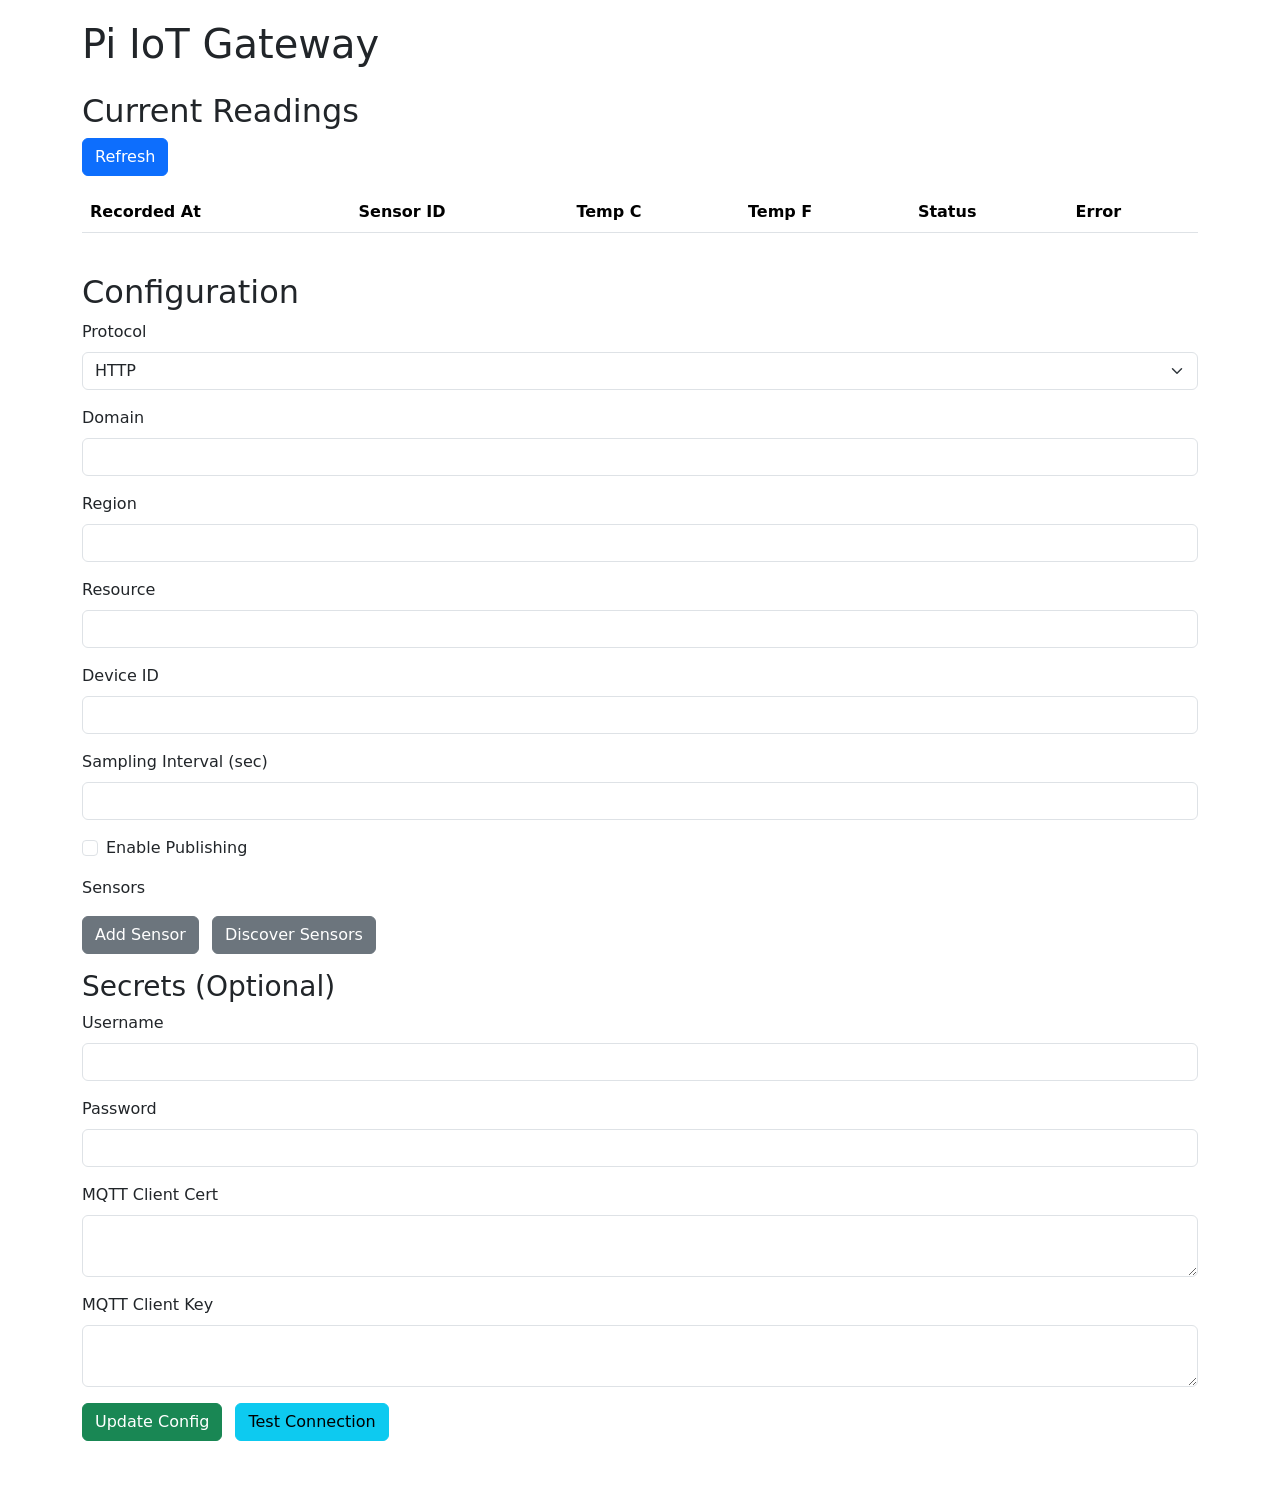
==== frontend/public/index.html @ 8fe2a521 "updates" ====
<!DOCTYPE html>
<html lang="en">
<head>
    <meta charset="UTF-8">
    <meta name="viewport" content="width=device-width, initial-scale=1.0">
    <title>Pi IoT Gateway UI</title>
    <link href="https://cdn.jsdelivr.net/npm/bootstrap@5.3.3/dist/css/bootstrap.min.css" rel="stylesheet" integrity="sha384-QWTKZyjpPEjISv5WaRU9OFeRpok6YctnYmDr5pNlyT2bRjXh0JMhjY6hW+ALEwIH" crossorigin="anonymous">
    <style>
        body { padding: 20px; }
        .section { margin-bottom: 40px; }
    </style>
</head>
<body>
    <div class="container">
        <h1 class="mb-4">Pi IoT Gateway</h1>
        
        <div class="section">
            <h2>Current Readings</h2>
            <button id="refresh-readings" class="btn btn-primary mb-3">Refresh</button>
            <table class="table table-striped" id="readings-table">
                <thead>
                    <tr>
                        <th>Recorded At</th>
                        <th>Sensor ID</th>
                        <th>Temp C</th>
                        <th>Temp F</th>
                        <th>Status</th>
                        <th>Error</th>
                    </tr>
                </thead>
                <tbody></tbody>
            </table>
        </div>
        
        <div class="section">
            <h2>Configuration</h2>
            <form id="config-form">
                <div class="mb-3">
                    <label for="protocol" class="form-label">Protocol</label>
                    <select class="form-select" id="protocol">
                        <option value="http">HTTP</option>
                        <option value="mqtts">MQTTS</option>
                    </select>
                </div>
                <div class="mb-3">
                    <label for="domain" class="form-label">Domain</label>
                    <input type="text" class="form-control" id="domain">
                </div>
                <div class="mb-3">
                    <label for="region" class="form-label">Region</label>
                    <input type="text" class="form-control" id="region">
                </div>
                <div class="mb-3">
                    <label for="resource" class="form-label">Resource</label>
                    <input type="text" class="form-control" id="resource">
                </div>
                <div class="mb-3">
                    <label for="device_id" class="form-label">Device ID</label>
                    <input type="text" class="form-control" id="device_id">
                </div>
                <div class="mb-3">
                    <label for="sampling_interval_sec" class="form-label">Sampling Interval (sec)</label>
                    <input type="number" class="form-control" id="sampling_interval_sec" min="5" max="3600">
                </div>
                <div class="mb-3 form-check">
                    <input type="checkbox" class="form-check-input" id="publish_enabled">
                    <label class="form-check-label" for="publish_enabled">Enable Publishing</label>
                </div>
                <div class="mb-3">
                    <label class="form-label">Sensors</label>
                    <div id="sensors-container" class="mb-2"></div>
                    <button type="button" class="btn btn-secondary" id="add-sensor">Add Sensor</button>
                    <button type="button" class="btn btn-secondary ms-2" id="discover-sensors">Discover Sensors</button>
                </div>
                <!-- Secrets -->
                <h3>Secrets (Optional)</h3>
                <div class="mb-3">
                    <label for="username" class="form-label">Username</label>
                    <input type="text" class="form-control" id="username">
                </div>
                <div class="mb-3">
                    <label for="password" class="form-label">Password</label>
                    <input type="password" class="form-control" id="password">
                </div>
                <div class="mb-3">
                    <label for="mqtt_client_cert" class="form-label">MQTT Client Cert</label>
                    <textarea class="form-control" id="mqtt_client_cert"></textarea>
                </div>
                <div class="mb-3">
                    <label for="mqtt_client_key" class="form-label">MQTT Client Key</label>
                    <textarea class="form-control" id="mqtt_client_key"></textarea>
                </div>
                <button type="submit" class="btn btn-success">Update Config</button>
                <button type="button" id="test-connection" class="btn btn-info ms-2">Test Connection</button>
            </form>
            <div id="config-message" class="mt-3"></div>
        </div>
    </div>

    <script src="https://cdn.jsdelivr.net/npm/bootstrap@5.3.3/dist/js/bootstrap.bundle.min.js" integrity="sha384-YvpcrYf0tY3lHB60NNkmXc5s9fDVZLESaAA55NDzOxhy9GkcIdslK1eN7N6jIeHz" crossorigin="anonymous"></script>
    <script>
        const API_BASE = '/api';

        async function fetchReadings() {
            try {
                const response = await fetch(`${API_BASE}/readings?limit=10`);
                const data = await response.json();
                const tbody = document.querySelector('#readings-table tbody');
                tbody.innerHTML = '';
                data.readings.forEach(reading => {
                    const row = document.createElement('tr');
                    row.innerHTML = `
                        <td>${new Date(reading.recorded_at).toLocaleString()}</td>
                        <td>${reading.sensor_id || 'default'}</td>
                        <td>${reading.temperature_c}</td>
                        <td>${reading.temperature_f}</td>
                        <td>${reading.transport_status}</td>
                        <td>${reading.transport_error || ''}</td>
                    `;
                    tbody.appendChild(row);
                });
            } catch (error) {
                console.error('Error fetching readings:', error);
            }
        }

        async function fetchConfig() {
            try {
                const response = await fetch(`${API_BASE}/config`);
                const data = await response.json();
                document.getElementById('protocol').value = data.transport.protocol;
                document.getElementById('domain').value = data.transport.domain;
                document.getElementById('region').value = data.transport.region;
                document.getElementById('resource').value = data.transport.resource;
                document.getElementById('device_id').value = data.transport.device_id;
                document.getElementById('sampling_interval_sec').value = data.transport.sampling_interval_sec;
                document.getElementById('publish_enabled').checked = data.transport.publish_enabled;
                
                // Populate sensors
                const container = document.getElementById('sensors-container');
                container.innerHTML = '';
                data.transport.sensors.forEach((sensor, index) => {
                    addSensorField(sensor.id, sensor.provider);
                });
                // Secrets are not fetched for security
            } catch (error) {
                console.error('Error fetching config:', error);
            }
        }

        async function updateConfig(event) {
            event.preventDefault();
            const payload = {
                transport: {
                    protocol: document.getElementById('protocol').value,
                    domain: document.getElementById('domain').value,
                    region: document.getElementById('region').value,
                    resource: document.getElementById('resource').value,
                    device_id: document.getElementById('device_id').value,
                    sampling_interval_sec: parseInt(document.getElementById('sampling_interval_sec').value),
                    publish_enabled: document.getElementById('publish_enabled').checked,
                    sensors: []
                },
                secrets: {}
            };
            // Collect sensors
            const sensorFields = document.querySelectorAll('.sensor-field');
            sensorFields.forEach(field => {
                const id = field.querySelector('.sensor-id').value;
                const provider = field.querySelector('.sensor-provider').value;
                if (id) {
                    payload.transport.sensors.push({ id, provider });
                }
            });

            const username = document.getElementById('username').value;
            const password = document.getElementById('password').value;
            const cert = document.getElementById('mqtt_client_cert').value;
            const key = document.getElementById('mqtt_client_key').value;
            if (username) payload.secrets.username = username;
            if (password) payload.secrets.password = password;
            if (cert) payload.secrets.mqtt_client_cert = cert;
            if (key) payload.secrets.mqtt_client_key = key;

            try {
                const response = await fetch(`${API_BASE}/config`, {
                    method: 'PUT',
                    headers: { 'Content-Type': 'application/json' },
                    body: JSON.stringify(payload)
                });
                if (response.ok) {
                    document.getElementById('config-message').innerHTML = '<div class="alert alert-success">Config updated successfully</div>';
                    await fetchConfig(); // Refresh form
                } else {
                    const error = await response.text();
                    document.getElementById('config-message').innerHTML = `<div class="alert alert-danger">Error: ${error}</div>`;
                }
            } catch (error) {
                document.getElementById('config-message').innerHTML = `<div class="alert alert-danger">Error: ${error.message}</div>`;
            }
        }

        function addSensorField(id = '', provider = 'w1') {
            const container = document.getElementById('sensors-container');
            const field = document.createElement('div');
            field.className = 'input-group mb-2 sensor-field';
            field.innerHTML = `
                <input type="text" class="form-control sensor-id" placeholder="Sensor ID" value="${id}">
                <select class="form-select sensor-provider">
                    <option value="w1" ${provider === 'w1' ? 'selected' : ''}>W1</option>
                    <option value="mock" ${provider === 'mock' ? 'selected' : ''}>Mock</option>
                </select>
                <button type="button" class="btn btn-danger remove-sensor">Remove</button>
            `;
            container.appendChild(field);
            field.querySelector('.remove-sensor').addEventListener('click', () => field.remove());
        }

        async function discoverAndAddSensors() {
            try {
                const response = await fetch(`${API_BASE}/sensors/discover`);
                const discovered = await response.json();
                const existingIds = Array.from(document.querySelectorAll('.sensor-id')).map(input => input.value);
                discovered.forEach(id => {
                    if (!existingIds.includes(id)) {
                        addSensorField(id, 'w1');
                    }
                });
            } catch (error) {
                console.error('Error discovering sensors:', error);
            }
        }

        async function testConnection() {
            const protocolOverride = document.getElementById('protocol').value; // Or prompt, but using current for simplicity
            try {
                const response = await fetch(`${API_BASE}/test-connection`, {
                    method: 'POST',
                    headers: { 'Content-Type': 'application/json' },
                    body: JSON.stringify({ protocol_override: protocolOverride })
                });
                const data = await response.json();
                document.getElementById('config-message').innerHTML = `<div class="alert alert-${data.status === 'ok' ? 'success' : 'danger'}">${data.message || data.status}</div>`;
            } catch (error) {
                document.getElementById('config-message').innerHTML = `<div class="alert alert-danger">Error: ${error.message}</div>`;
            }
        }

        document.addEventListener('DOMContentLoaded', () => {
            fetchReadings();
            fetchConfig();
            document.getElementById('refresh-readings').addEventListener('click', fetchReadings);
            document.getElementById('config-form').addEventListener('submit', updateConfig);
            document.getElementById('test-connection').addEventListener('click', testConnection);
            document.getElementById('add-sensor').addEventListener('click', () => addSensorField());
            document.getElementById('discover-sensors').addEventListener('click', discoverAndAddSensors);
        });
    </script>
</body>
</html>
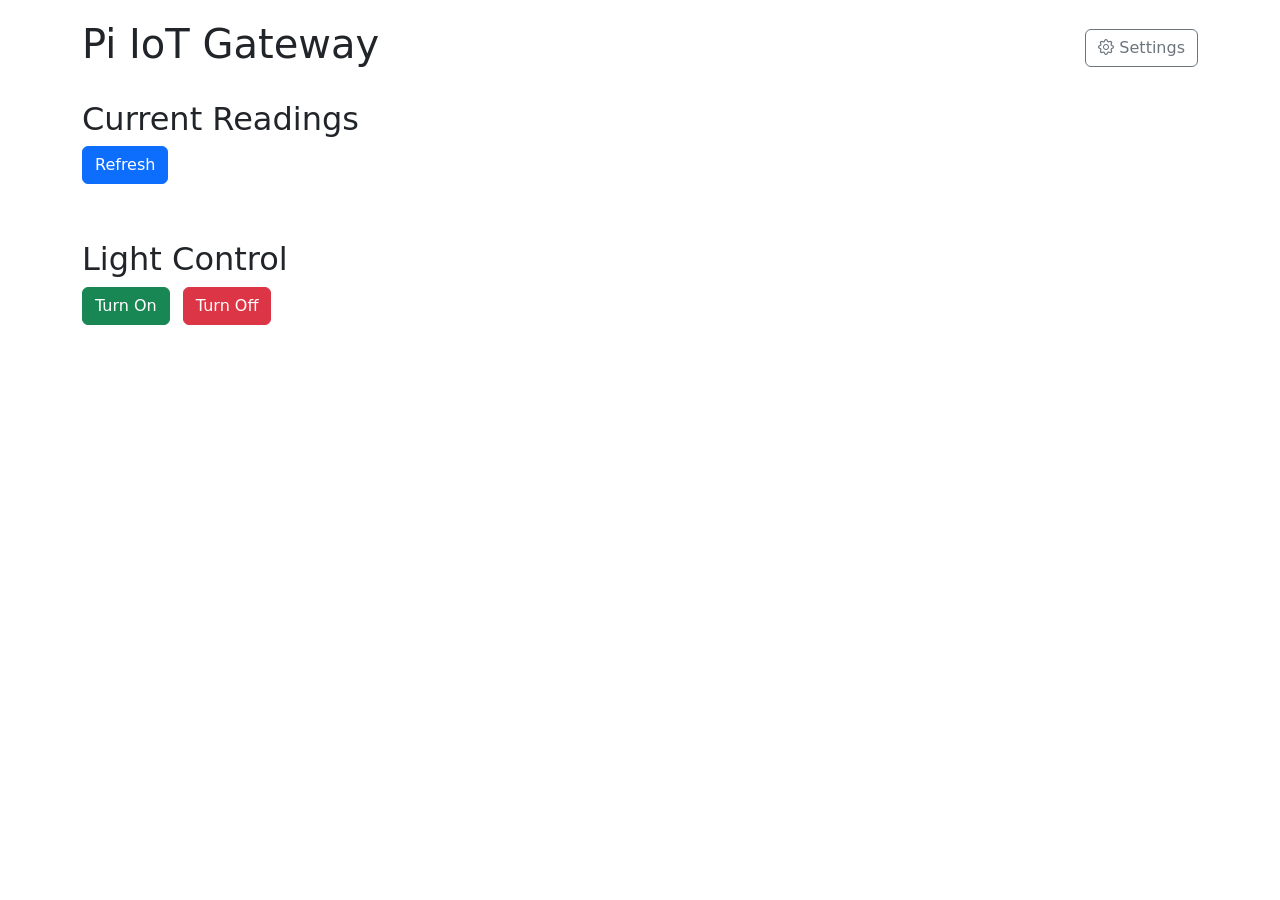
==== commit 7990c234: "updates" ====
--- a/frontend/public/index.html
+++ b/frontend/public/index.html
@@ -8,120 +8,212 @@
     <style>
         body { padding: 20px; }
         .section { margin-bottom: 40px; }
+        .sensor-card { margin-bottom: 20px; }
     </style>
 </head>
 <body>
     <div class="container">
-        <h1 class="mb-4">Pi IoT Gateway</h1>
+        <div class="d-flex justify-content-between align-items-center mb-4">
+            <h1>Pi IoT Gateway</h1>
+            <button class="btn btn-outline-secondary" data-bs-toggle="modal" data-bs-target="#configModal">
+                <i class="bi bi-gear"></i> Settings
+            </button>
+        </div>
         
         <div class="section">
             <h2>Current Readings</h2>
             <button id="refresh-readings" class="btn btn-primary mb-3">Refresh</button>
-            <table class="table table-striped" id="readings-table">
-                <thead>
-                    <tr>
-                        <th>Recorded At</th>
-                        <th>Sensor ID</th>
-                        <th>Temp C</th>
-                        <th>Temp F</th>
-                        <th>Status</th>
-                        <th>Error</th>
-                    </tr>
-                </thead>
-                <tbody></tbody>
-            </table>
-        </div>
-        
+            <div id="sensors-container" class="row"></div>
+        </div>
+
         <div class="section">
-            <h2>Configuration</h2>
-            <form id="config-form">
-                <div class="mb-3">
-                    <label for="protocol" class="form-label">Protocol</label>
-                    <select class="form-select" id="protocol">
-                        <option value="http">HTTP</option>
-                        <option value="mqtts">MQTTS</option>
-                    </select>
-                </div>
-                <div class="mb-3">
-                    <label for="domain" class="form-label">Domain</label>
-                    <input type="text" class="form-control" id="domain">
-                </div>
-                <div class="mb-3">
-                    <label for="region" class="form-label">Region</label>
-                    <input type="text" class="form-control" id="region">
-                </div>
-                <div class="mb-3">
-                    <label for="resource" class="form-label">Resource</label>
-                    <input type="text" class="form-control" id="resource">
-                </div>
-                <div class="mb-3">
-                    <label for="device_id" class="form-label">Device ID</label>
-                    <input type="text" class="form-control" id="device_id">
-                </div>
-                <div class="mb-3">
-                    <label for="sampling_interval_sec" class="form-label">Sampling Interval (sec)</label>
-                    <input type="number" class="form-control" id="sampling_interval_sec" min="5" max="3600">
-                </div>
-                <div class="mb-3 form-check">
-                    <input type="checkbox" class="form-check-input" id="publish_enabled">
-                    <label class="form-check-label" for="publish_enabled">Enable Publishing</label>
-                </div>
-                <div class="mb-3">
-                    <label class="form-label">Sensors</label>
-                    <div id="sensors-container" class="mb-2"></div>
-                    <button type="button" class="btn btn-secondary" id="add-sensor">Add Sensor</button>
-                    <button type="button" class="btn btn-secondary ms-2" id="discover-sensors">Discover Sensors</button>
-                </div>
-                <!-- Secrets -->
-                <h3>Secrets (Optional)</h3>
-                <div class="mb-3">
-                    <label for="username" class="form-label">Username</label>
-                    <input type="text" class="form-control" id="username">
-                </div>
-                <div class="mb-3">
-                    <label for="password" class="form-label">Password</label>
-                    <input type="password" class="form-control" id="password">
-                </div>
-                <div class="mb-3">
-                    <label for="mqtt_client_cert" class="form-label">MQTT Client Cert</label>
-                    <textarea class="form-control" id="mqtt_client_cert"></textarea>
-                </div>
-                <div class="mb-3">
-                    <label for="mqtt_client_key" class="form-label">MQTT Client Key</label>
-                    <textarea class="form-control" id="mqtt_client_key"></textarea>
-                </div>
-                <button type="submit" class="btn btn-success">Update Config</button>
-                <button type="button" id="test-connection" class="btn btn-info ms-2">Test Connection</button>
-            </form>
-            <div id="config-message" class="mt-3"></div>
+            <h2>Light Control</h2>
+            <button id="light-on" class="btn btn-success me-2">Turn On</button>
+            <button id="light-off" class="btn btn-danger">Turn Off</button>
+            <div id="light-message" class="mt-3"></div>
         </div>
     </div>
 
+    <!-- Config Modal -->
+    <div class="modal fade" id="configModal" tabindex="-1" aria-labelledby="configModalLabel" aria-hidden="true">
+        <div class="modal-dialog modal-lg">
+            <div class="modal-content">
+                <div class="modal-header">
+                    <h5 class="modal-title" id="configModalLabel">Configuration</h5>
+                    <button type="button" class="btn-close" data-bs-dismiss="modal" aria-label="Close"></button>
+                </div>
+                <div class="modal-body">
+                    <form id="config-form">
+                        <div class="mb-3">
+                            <label for="protocol" class="form-label">Protocol</label>
+                            <select class="form-select" id="protocol">
+                                <option value="http">HTTP</option>
+                                <option value="mqtt">MQTT</option>
+                            </select>
+                        </div>
+                        <div class="mb-3">
+                            <label for="domain" class="form-label">Domain</label>
+                            <input type="text" class="form-control" id="domain">
+                        </div>
+                        <div class="mb-3">
+                            <label for="region" class="form-label">Region</label>
+                            <input type="text" class="form-control" id="region">
+                        </div>
+                        <div class="mb-3">
+                            <label for="resource" class="form-label">Resource</label>
+                            <input type="text" class="form-control" id="resource">
+                        </div>
+                        <div class="mb-3">
+                            <label for="device_id" class="form-label">Device ID</label>
+                            <input type="text" class="form-control" id="device_id">
+                        </div>
+                        <div class="mb-3">
+                            <label for="sampling_interval_sec" class="form-label">Sampling Interval (sec)</label>
+                            <input type="number" class="form-control" id="sampling_interval_sec" min="5" max="3600">
+                        </div>
+                        <div class="mb-3 form-check">
+                            <input type="checkbox" class="form-check-input" id="publish_enabled">
+                            <label class="form-check-label" for="publish_enabled">Enable Publishing</label>
+                        </div>
+                        <div class="mb-3">
+                            <label class="form-label">Sensors</label>
+                            <div id="config-sensors-container" class="mb-2"></div>
+                            <button type="button" class="btn btn-secondary" id="add-sensor">Add Sensor</button>
+                            <button type="button" class="btn btn-secondary ms-2" id="discover-sensors">Discover Sensors</button>
+                        </div>
+                        <!-- Secrets -->
+                        <h3>Secrets (Optional)</h3>
+                        <div class="mb-3">
+                            <label for="username" class="form-label">Username</label>
+                            <input type="text" class="form-control" id="username">
+                        </div>
+                        <div class="mb-3">
+                            <label for="password" class="form-label">Password</label>
+                            <input type="password" class="form-control" id="password">
+                        </div>
+                        <div class="mb-3">
+                            <label for="mqtt_client_cert" class="form-label">MQTT Client Cert</label>
+                            <textarea class="form-control" id="mqtt_client_cert"></textarea>
+                        </div>
+                        <div class="mb-3">
+                            <label for="mqtt_client_key" class="form-label">MQTT Client Key</label>
+                            <textarea class="form-control" id="mqtt_client_key"></textarea>
+                        </div>
+                        <button type="submit" class="btn btn-success">Update Config</button>
+                        <button type="button" id="test-connection" class="btn btn-info ms-2">Test Connection</button>
+                    </form>
+                    <div id="config-message" class="mt-3"></div>
+                </div>
+            </div>
+        </div>
+    </div>
+
+    <!-- Sensor Details Modal -->
+    <div class="modal fade" id="sensorDetailsModal" tabindex="-1" aria-labelledby="sensorDetailsModalLabel" aria-hidden="true">
+        <div class="modal-dialog modal-lg">
+            <div class="modal-content">
+                <div class="modal-header">
+                    <h5 class="modal-title" id="sensorDetailsModalLabel">Sensor Details</h5>
+                    <button type="button" class="btn-close" data-bs-dismiss="modal" aria-label="Close"></button>
+                </div>
+                <div class="modal-body">
+                    <table class="table table-striped" id="sensor-details-table">
+                        <thead>
+                            <tr>
+                                <th>Recorded At</th>
+                                <th>Temp C</th>
+                                <th>Temp F</th>
+                                <th>Status</th>
+                                <th>Error</th>
+                            </tr>
+                        </thead>
+                        <tbody></tbody>
+                    </table>
+                </div>
+            </div>
+        </div>
+    </div>
+
     <script src="https://cdn.jsdelivr.net/npm/bootstrap@5.3.3/dist/js/bootstrap.bundle.min.js" integrity="sha384-YvpcrYf0tY3lHB60NNkmXc5s9fDVZLESaAA55NDzOxhy9GkcIdslK1eN7N6jIeHz" crossorigin="anonymous"></script>
+    <link rel="stylesheet" href="https://cdn.jsdelivr.net/npm/bootstrap-icons@1.10.5/font/bootstrap-icons.css">
     <script>
         const API_BASE = '/api';
 
         async function fetchReadings() {
             try {
-                const response = await fetch(`${API_BASE}/readings?limit=10`);
+                const response = await fetch(`${API_BASE}/readings?limit=100`);
                 const data = await response.json();
-                const tbody = document.querySelector('#readings-table tbody');
-                tbody.innerHTML = '';
-                data.readings.forEach(reading => {
-                    const row = document.createElement('tr');
-                    row.innerHTML = `
-                        <td>${new Date(reading.recorded_at).toLocaleString()}</td>
-                        <td>${reading.sensor_id || 'default'}</td>
-                        <td>${reading.temperature_c}</td>
-                        <td>${reading.temperature_f}</td>
-                        <td>${reading.transport_status}</td>
-                        <td>${reading.transport_error || ''}</td>
-                    `;
-                    tbody.appendChild(row);
+                const grouped = groupBySensor(data.readings);
+                const container = document.getElementById('sensors-container');
+                container.innerHTML = '';
+                Object.keys(grouped).forEach(sensorId => {
+                    const readings = grouped[sensorId];
+                    const card = createSensorCard(sensorId, readings.slice(0, 3), readings);
+                    container.appendChild(card);
                 });
             } catch (error) {
                 console.error('Error fetching readings:', error);
             }
+        }
+
+        function groupBySensor(readings) {
+            return readings.reduce((acc, reading) => {
+                const id = reading.sensor_id || 'default';
+                if (!acc[id]) acc[id] = [];
+                acc[id].push(reading);
+                return acc;
+            }, {});
+        }
+
+        function createSensorCard(sensorId, last3, all) {
+            const card = document.createElement('div');
+            card.className = 'col-md-4 sensor-card';
+            card.innerHTML = `
+                <div class="card">
+                    <div class="card-header">Sensor: ${sensorId}</div>
+                    <div class="card-body">
+                        <table class="table table-sm">
+                            <thead>
+                                <tr>
+                                    <th>Time</th>
+                                    <th>Temp C</th>
+                                    <th>Temp F</th>
+                                </tr>
+                            </thead>
+                            <tbody>
+                                ${last3.map(r => `
+                                    <tr>
+                                        <td>${new Date(r.recorded_at).toLocaleString()}</td>
+                                        <td>${r.temperature_c}</td>
+                                        <td>${r.temperature_f}</td>
+                                    </tr>
+                                `).join('')}
+                            </tbody>
+                        </table>
+                        <button class="btn btn-info btn-sm view-more" data-sensor="${sensorId}">View More</button>
+                    </div>
+                </div>
+            `;
+            card.querySelector('.view-more').addEventListener('click', () => showSensorDetails(sensorId, all));
+            return card;
+        }
+
+        function showSensorDetails(sensorId, readings) {
+            const tbody = document.querySelector('#sensor-details-table tbody');
+            tbody.innerHTML = '';
+            readings.forEach(r => {
+                const row = document.createElement('tr');
+                row.innerHTML = `
+                    <td>${new Date(r.recorded_at).toLocaleString()}</td>
+                    <td>${r.temperature_c}</td>
+                    <td>${r.temperature_f}</td>
+                    <td>${r.transport_status}</td>
+                    <td>${r.transport_error || ''}</td>
+                `;
+                tbody.appendChild(row);
+            });
+            document.getElementById('sensorDetailsModalLabel').textContent = `Sensor: ${sensorId} - All Readings`;
+            new bootstrap.Modal(document.getElementById('sensorDetailsModal')).show();
         }
 
         async function fetchConfig() {
@@ -137,7 +229,7 @@
                 document.getElementById('publish_enabled').checked = data.transport.publish_enabled;
                 
                 // Populate sensors
-                const container = document.getElementById('sensors-container');
+                const container = document.getElementById('config-sensors-container');
                 container.innerHTML = '';
                 data.transport.sensors.forEach((sensor, index) => {
                     addSensorField(sensor.id, sensor.provider);
@@ -201,7 +293,7 @@
         }
 
         function addSensorField(id = '', provider = 'w1') {
-            const container = document.getElementById('sensors-container');
+            const container = document.getElementById('config-sensors-container');
             const field = document.createElement('div');
             field.className = 'input-group mb-2 sensor-field';
             field.innerHTML = `
@@ -246,6 +338,23 @@
             }
         }
 
+        async function toggleLight(action) {
+            console.log(`Attempting to toggle light: ${action}`);
+            try {
+                const response = await fetch(`${API_BASE}/light/${action}`, { method: 'POST' });
+                console.log(`Fetch response status: ${response.status}`);
+                if (response.ok) {
+                    const data = await response.json();
+                    document.getElementById('light-message').innerHTML = `<div class="alert alert-success">${data.message}</div>`;
+                } else {
+                    const error = await response.text();
+                    document.getElementById('light-message').innerHTML = `<div class="alert alert-danger">Error: ${error}</div>`;
+                }
+            } catch (error) {
+                document.getElementById('light-message').innerHTML = `<div class="alert alert-danger">Error: ${error.message}</div>`;
+            }
+        }
+
         document.addEventListener('DOMContentLoaded', () => {
             fetchReadings();
             fetchConfig();
@@ -254,6 +363,8 @@
             document.getElementById('test-connection').addEventListener('click', testConnection);
             document.getElementById('add-sensor').addEventListener('click', () => addSensorField());
             document.getElementById('discover-sensors').addEventListener('click', discoverAndAddSensors);
+            document.getElementById('light-on').addEventListener('click', () => toggleLight('on'));
+            document.getElementById('light-off').addEventListener('click', () => toggleLight('off'));
         });
     </script>
 </body>
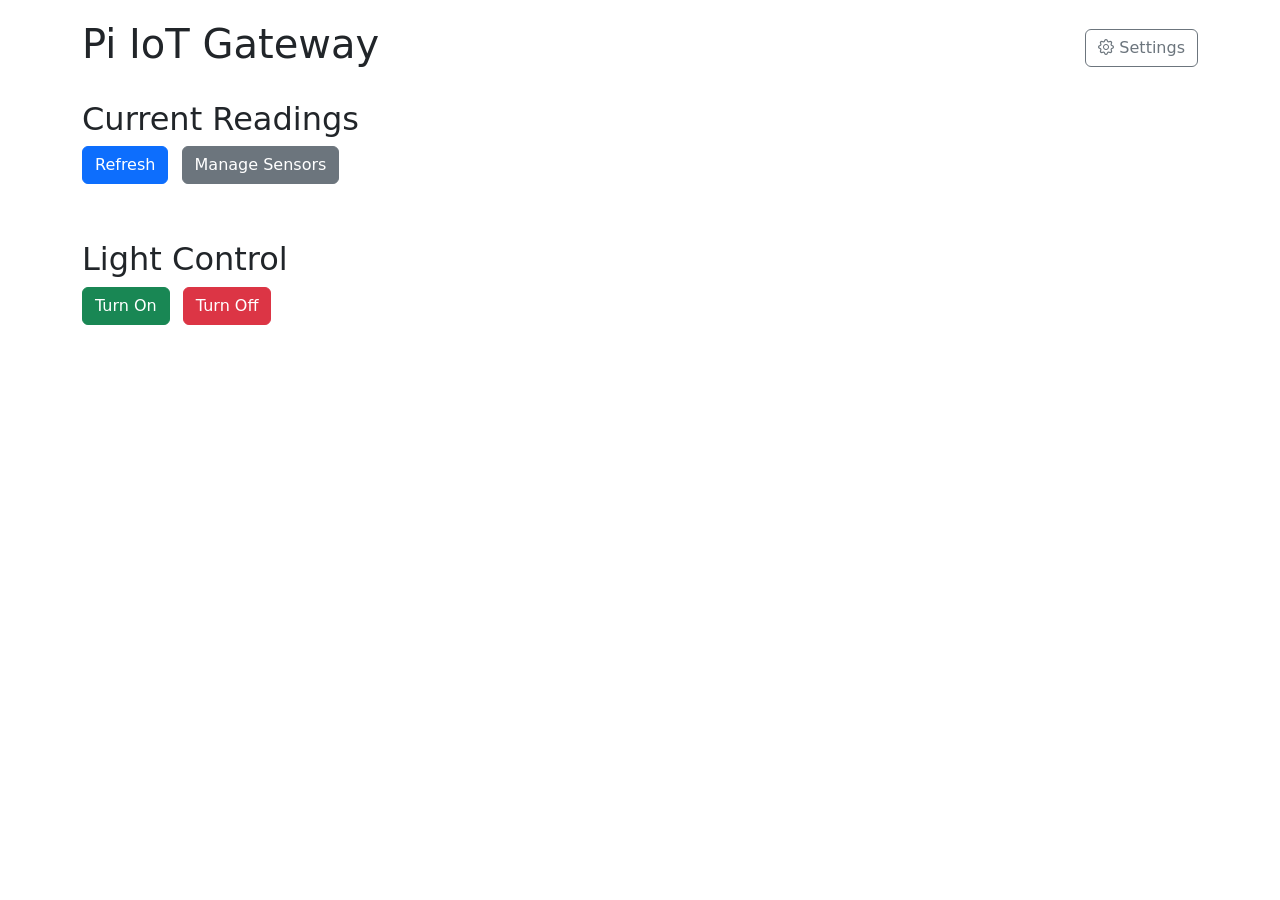
==== commit 4509f422: "remove emqx requirement" ====
--- a/frontend/public/index.html
+++ b/frontend/public/index.html
@@ -23,6 +23,7 @@
         <div class="section">
             <h2>Current Readings</h2>
             <button id="refresh-readings" class="btn btn-primary mb-3">Refresh</button>
+            <button id="manage-sensors" class="btn btn-secondary mb-3 ms-2" data-bs-toggle="modal" data-bs-target="#sensorsModal">Manage Sensors</button>
             <div id="sensors-container" class="row"></div>
         </div>
 
@@ -44,63 +45,110 @@
                 </div>
                 <div class="modal-body">
                     <form id="config-form">
-                        <div class="mb-3">
-                            <label for="protocol" class="form-label">Protocol</label>
-                            <select class="form-select" id="protocol">
-                                <option value="http">HTTP</option>
-                                <option value="mqtt">MQTT</option>
-                            </select>
+                        <div class="accordion" id="configAccordion">
+                            <div class="accordion-item">
+                                <h2 class="accordion-header" id="headingDevices">
+                                    <button class="accordion-button" type="button" data-bs-toggle="collapse" data-bs-target="#collapseDevices" aria-expanded="true" aria-controls="collapseDevices">
+                                        Connected Devices
+                                    </button>
+                                </h2>
+                                <div id="collapseDevices" class="accordion-collapse collapse show" aria-labelledby="headingDevices">
+                                    <div class="accordion-body">
+                                        <div class="mb-3">
+                                            <label for="sampling_interval_sec" class="form-label">Sampling Interval (sec)</label>
+                                            <input type="number" class="form-control" id="sampling_interval_sec" min="5" max="3600">
+                                        </div>
+                                        <div class="mb-3">
+                                            <label class="form-label">Sensors</label>
+                                            <ul id="sensors-list" class="list-group mb-2"></ul>
+                                            <button type="button" class="btn btn-secondary" id="add-sensor">Add Sensor</button>
+                                            <button type="button" class="btn btn-secondary ms-2" id="discover-sensors">Discover Sensors</button>
+                                        </div>
+                                        <div class="mb-3">
+                                            <label for="light_gpio_pin" class="form-label">Light GPIO Pin</label>
+                                            <input type="number" class="form-control" id="light_gpio_pin" min="1" max="40">
+                                        </div>
+                                    </div>
+                                </div>
+                            </div>
+                            <div class="accordion-item">
+                                <h2 class="accordion-header" id="headingDomain">
+                                    <button class="accordion-button collapsed" type="button" data-bs-toggle="collapse" data-bs-target="#collapseDomain" aria-expanded="false" aria-controls="collapseDomain">
+                                        IoT Domain
+                                    </button>
+                                </h2>
+                                <div id="collapseDomain" class="accordion-collapse collapse" aria-labelledby="headingDomain">
+                                    <div class="accordion-body">
+                                        <div class="mb-3">
+                                            <label for="domain" class="form-label">Domain</label>
+                                            <input type="text" class="form-control" id="domain">
+                                        </div>
+                                        <div class="mb-3">
+                                            <label for="region" class="form-label">Region</label>
+                                            <input type="text" class="form-control" id="region">
+                                        </div>
+                                        <div class="mb-3">
+                                            <label for="resource" class="form-label">Resource</label>
+                                            <input type="text" class="form-control" id="resource">
+                                        </div>
+                                    </div>
+                                </div>
+                            </div>
+                            <div class="accordion-item">
+                                <h2 class="accordion-header" id="headingProtocol">
+                                    <button class="accordion-button collapsed" type="button" data-bs-toggle="collapse" data-bs-target="#collapseProtocol" aria-expanded="false" aria-controls="collapseProtocol">
+                                        Protocol
+                                    </button>
+                                </h2>
+                                <div id="collapseProtocol" class="accordion-collapse collapse" aria-labelledby="headingProtocol">
+                                    <div class="accordion-body">
+                                        <div class="mb-3">
+                                            <label for="protocol" class="form-label">Protocol</label>
+                                            <select class="form-select" id="protocol">
+                                                <option value="http">HTTP</option>
+                                                <option value="mqtt">MQTT</option>
+                                            </select>
+                                        </div>
+                                        <div class="mb-3">
+                                            <label for="device_id" class="form-label">Device ID</label>
+                                            <input type="text" class="form-control" id="device_id">
+                                        </div>
+                                        <div class="mb-3 form-check">
+                                            <input type="checkbox" class="form-check-input" id="publish_enabled">
+                                            <label class="form-check-label" for="publish_enabled">Enable Publishing</label>
+                                        </div>
+                                        <h4>Authentication</h4>
+                                        <div class="mb-3">
+                                            <label for="external_key" class="form-label">External Key</label>
+                                            <input type="text" class="form-control" id="external_key">
+                                        </div>
+                                        <div class="mb-3">
+                                            <label for="secret" class="form-label">Secret</label>
+                                            <input type="password" class="form-control" id="secret">
+                                        </div>
+                                        <div id="mqtt-subsection" style="display: none;">
+                                            <h4>MQTT Settings</h4>
+                                            <div class="mb-3">
+                                                <label for="mqtt_host" class="form-label">MQTT Host</label>
+                                                <input type="text" class="form-control" id="mqtt_host">
+                                            </div>
+                                            <div class="mb-3">
+                                                <label for="mqtt_port" class="form-label">MQTT Port</label>
+                                                <input type="number" class="form-control" id="mqtt_port" min="1" max="65535">
+                                            </div>
+                                            <div class="mb-3 form-check">
+                                                <input type="checkbox" class="form-check-input" id="mqtt_use_tls">
+                                                <label class="form-check-label" for="mqtt_use_tls">Use TLS</label>
+                                            </div>
+                                        </div>
+                                    </div>
+                                </div>
+                            </div>
                         </div>
-                        <div class="mb-3">
-                            <label for="domain" class="form-label">Domain</label>
-                            <input type="text" class="form-control" id="domain">
-                        </div>
-                        <div class="mb-3">
-                            <label for="region" class="form-label">Region</label>
-                            <input type="text" class="form-control" id="region">
-                        </div>
-                        <div class="mb-3">
-                            <label for="resource" class="form-label">Resource</label>
-                            <input type="text" class="form-control" id="resource">
-                        </div>
-                        <div class="mb-3">
-                            <label for="device_id" class="form-label">Device ID</label>
-                            <input type="text" class="form-control" id="device_id">
-                        </div>
-                        <div class="mb-3">
-                            <label for="sampling_interval_sec" class="form-label">Sampling Interval (sec)</label>
-                            <input type="number" class="form-control" id="sampling_interval_sec" min="5" max="3600">
-                        </div>
-                        <div class="mb-3 form-check">
-                            <input type="checkbox" class="form-check-input" id="publish_enabled">
-                            <label class="form-check-label" for="publish_enabled">Enable Publishing</label>
-                        </div>
-                        <div class="mb-3">
-                            <label class="form-label">Sensors</label>
-                            <div id="config-sensors-container" class="mb-2"></div>
-                            <button type="button" class="btn btn-secondary" id="add-sensor">Add Sensor</button>
-                            <button type="button" class="btn btn-secondary ms-2" id="discover-sensors">Discover Sensors</button>
-                        </div>
-                        <!-- Secrets -->
-                        <h3>Secrets (Optional)</h3>
-                        <div class="mb-3">
-                            <label for="username" class="form-label">Username</label>
-                            <input type="text" class="form-control" id="username">
-                        </div>
-                        <div class="mb-3">
-                            <label for="password" class="form-label">Password</label>
-                            <input type="password" class="form-control" id="password">
-                        </div>
-                        <div class="mb-3">
-                            <label for="mqtt_client_cert" class="form-label">MQTT Client Cert</label>
-                            <textarea class="form-control" id="mqtt_client_cert"></textarea>
-                        </div>
-                        <div class="mb-3">
-                            <label for="mqtt_client_key" class="form-label">MQTT Client Key</label>
-                            <textarea class="form-control" id="mqtt_client_key"></textarea>
-                        </div>
-                        <button type="submit" class="btn btn-success">Update Config</button>
-                        <button type="button" id="test-connection" class="btn btn-info ms-2">Test Connection</button>
+                        <button type="submit" class="btn btn-success mt-3">Update Config</button>
+                        <button type="button" id="test-connection" class="btn btn-info ms-2 mt-3">Test Connection</button>
+                        <button type="button" id="reboot-pi" class="btn btn-warning ms-2 mt-3">Reboot Pi</button>
+                        <button type="button" id="update-service" class="btn btn-primary ms-2 mt-3">Update Service</button>
                     </form>
                     <div id="config-message" class="mt-3"></div>
                 </div>
@@ -116,7 +164,7 @@
                     <h5 class="modal-title" id="sensorDetailsModalLabel">Sensor Details</h5>
                     <button type="button" class="btn-close" data-bs-dismiss="modal" aria-label="Close"></button>
                 </div>
-                <div class="modal-body">
+                <div class="modal-body" style="max-height: 80vh; overflow-y: auto;">
                     <table class="table table-striped" id="sensor-details-table">
                         <thead>
                             <tr>
@@ -129,6 +177,57 @@
                         </thead>
                         <tbody></tbody>
                     </table>
+                </div>
+            </div>
+        </div>
+    </div>
+
+    <!-- Sensor Edit Modal -->
+    <div class="modal fade" id="sensorEditModal" tabindex="-1" aria-labelledby="sensorEditModalLabel" aria-hidden="true">
+        <div class="modal-dialog">
+            <div class="modal-content">
+                <div class="modal-header">
+                    <h5 class="modal-title" id="sensorEditModalLabel">Edit Sensor</h5>
+                    <button type="button" class="btn-close" data-bs-dismiss="modal" aria-label="Close"></button>
+                </div>
+                <div class="modal-body">
+                    <form id="sensor-form">
+                        <div class="mb-3">
+                            <label for="sensor-id" class="form-label">Sensor ID</label>
+                            <input type="text" class="form-control" id="sensor-id">
+                        </div>
+                        <div class="mb-3">
+                            <label for="sensor-provider" class="form-label">Provider</label>
+                            <select class="form-select" id="sensor-provider">
+                                <option value="w1">W1</option>
+                                <option value="mock">Mock</option>
+                            </select>
+                        </div>
+                    </form>
+                </div>
+                <div class="modal-footer">
+                    <button type="button" class="btn btn-secondary" data-bs-dismiss="modal">Cancel</button>
+                    <button type="button" class="btn btn-primary" id="save-sensor">Save</button>
+                </div>
+            </div>
+        </div>
+    </div>
+
+    <!-- Sensors Management Modal -->
+    <div class="modal fade" id="sensorsModal" tabindex="-1" aria-labelledby="sensorsModalLabel" aria-hidden="true">
+        <div class="modal-dialog modal-lg">
+            <div class="modal-content">
+                <div class="modal-header">
+                    <h5 class="modal-title" id="sensorsModalLabel">Manage Sensors</h5>
+                    <button type="button" class="btn-close" data-bs-dismiss="modal" aria-label="Close"></button>
+                </div>
+                <div class="modal-body">
+                    <ul id="main-sensors-list" class="list-group mb-2"></ul>
+                    <button type="button" class="btn btn-secondary" id="main-add-sensor">Add Sensor</button>
+                    <button type="button" class="btn btn-secondary ms-2" id="main-discover-sensors">Discover Sensors</button>
+                </div>
+                <div class="modal-footer">
+                    <button type="button" class="btn btn-primary" id="save-sensors">Save Changes</button>
                 </div>
             </div>
         </div>
@@ -227,13 +326,16 @@
                 document.getElementById('device_id').value = data.transport.device_id;
                 document.getElementById('sampling_interval_sec').value = data.transport.sampling_interval_sec;
                 document.getElementById('publish_enabled').checked = data.transport.publish_enabled;
+                document.getElementById('light_gpio_pin').value = data.transport.light_gpio_pin;
+                document.getElementById('mqtt_host').value = data.transport.mqtt_host || '';
+                document.getElementById('mqtt_port').value = data.transport.mqtt_port;
+                document.getElementById('mqtt_use_tls').checked = data.transport.mqtt_use_tls;
+                toggleMqttSubsection(data.transport.protocol === 'mqtt');
                 
-                // Populate sensors
-                const container = document.getElementById('config-sensors-container');
-                container.innerHTML = '';
-                data.transport.sensors.forEach((sensor, index) => {
-                    addSensorField(sensor.id, sensor.provider);
-                });
+                app.sensors = data.transport.sensors || [];
+                app.mainSensors = [...app.sensors]; // Copy for main page management
+                renderSensorsList();
+                renderMainSensorsList();
                 // Secrets are not fetched for security
             } catch (error) {
                 console.error('Error fetching config:', error);
@@ -251,28 +353,19 @@
                     device_id: document.getElementById('device_id').value,
                     sampling_interval_sec: parseInt(document.getElementById('sampling_interval_sec').value),
                     publish_enabled: document.getElementById('publish_enabled').checked,
-                    sensors: []
+                    light_gpio_pin: parseInt(document.getElementById('light_gpio_pin').value),
+                    mqtt_host: document.getElementById('mqtt_host').value || null,
+                    mqtt_port: parseInt(document.getElementById('mqtt_port').value),
+                    mqtt_use_tls: document.getElementById('mqtt_use_tls').checked,
+                    sensors: app.sensors
                 },
                 secrets: {}
             };
-            // Collect sensors
-            const sensorFields = document.querySelectorAll('.sensor-field');
-            sensorFields.forEach(field => {
-                const id = field.querySelector('.sensor-id').value;
-                const provider = field.querySelector('.sensor-provider').value;
-                if (id) {
-                    payload.transport.sensors.push({ id, provider });
-                }
-            });
-
-            const username = document.getElementById('username').value;
-            const password = document.getElementById('password').value;
-            const cert = document.getElementById('mqtt_client_cert').value;
-            const key = document.getElementById('mqtt_client_key').value;
-            if (username) payload.secrets.username = username;
-            if (password) payload.secrets.password = password;
-            if (cert) payload.secrets.mqtt_client_cert = cert;
-            if (key) payload.secrets.mqtt_client_key = key;
+
+            const external_key = document.getElementById('external_key').value;
+            const secret = document.getElementById('secret').value;
+            if (external_key) payload.secrets.external_key = external_key;
+            if (secret) payload.secrets.secret = secret;
 
             try {
                 const response = await fetch(`${API_BASE}/config`, {
@@ -292,34 +385,121 @@
             }
         }
 
-        function addSensorField(id = '', provider = 'w1') {
-            const container = document.getElementById('config-sensors-container');
-            const field = document.createElement('div');
-            field.className = 'input-group mb-2 sensor-field';
-            field.innerHTML = `
-                <input type="text" class="form-control sensor-id" placeholder="Sensor ID" value="${id}">
-                <select class="form-select sensor-provider">
-                    <option value="w1" ${provider === 'w1' ? 'selected' : ''}>W1</option>
-                    <option value="mock" ${provider === 'mock' ? 'selected' : ''}>Mock</option>
-                </select>
-                <button type="button" class="btn btn-danger remove-sensor">Remove</button>
-            `;
-            container.appendChild(field);
-            field.querySelector('.remove-sensor').addEventListener('click', () => field.remove());
-        }
-
-        async function discoverAndAddSensors() {
+        let app = { sensors: [], mainSensors: [], currentEditIndex: -1, currentModal: 'config' };
+
+        function renderSensorsList() {
+            const list = document.getElementById('sensors-list');
+            list.innerHTML = '';
+            app.sensors.forEach((sensor, index) => {
+                const item = document.createElement('li');
+                item.className = 'list-group-item d-flex justify-content-between align-items-center';
+                item.innerHTML = `
+                    <span>${sensor.id} (${sensor.provider})</span>
+                    <div>
+                        <button class="btn btn-sm btn-primary edit-sensor me-1" data-index="${index}">Edit</button>
+                        <button class="btn btn-sm btn-danger remove-sensor" data-index="${index}">Remove</button>
+                    </div>
+                `;
+                list.appendChild(item);
+            });
+        }
+
+        function renderMainSensorsList() {
+            const list = document.getElementById('main-sensors-list');
+            list.innerHTML = '';
+            app.mainSensors.forEach((sensor, index) => {
+                const item = document.createElement('li');
+                item.className = 'list-group-item d-flex justify-content-between align-items-center';
+                item.innerHTML = `
+                    <span>${sensor.id} (${sensor.provider})</span>
+                    <div>
+                        <button class="btn btn-sm btn-primary main-edit-sensor me-1" data-index="${index}">Edit</button>
+                        <button class="btn btn-sm btn-danger main-remove-sensor" data-index="${index}">Remove</button>
+                    </div>
+                `;
+                list.appendChild(item);
+            });
+        }
+
+        function openSensorModal(index, modalType = 'config') {
+            app.currentModal = modalType;
+            const sensorsArray = modalType === 'config' ? app.sensors : app.mainSensors;
+            const modal = new bootstrap.Modal(document.getElementById('sensorEditModal'));
+            const title = document.getElementById('sensorEditModalLabel');
+            const idInput = document.getElementById('sensor-id');
+            const providerSelect = document.getElementById('sensor-provider');
+            app.currentEditIndex = index;
+            if (index >= 0) {
+                const sensor = sensorsArray[index];
+                title.textContent = 'Edit Sensor';
+                idInput.value = sensor.id;
+                providerSelect.value = sensor.provider;
+            } else {
+                title.textContent = 'Add Sensor';
+                idInput.value = '';
+                providerSelect.value = 'w1';
+            }
+            modal.show();
+        }
+
+        function saveSensor() {
+            const id = document.getElementById('sensor-id').value;
+            const provider = document.getElementById('sensor-provider').value;
+            if (!id) return; // Validation
+            const sensorsArray = app.currentModal === 'config' ? app.sensors : app.mainSensors;
+            if (app.currentEditIndex >= 0) {
+                sensorsArray[app.currentEditIndex] = { id, provider };
+            } else {
+                sensorsArray.push({ id, provider });
+            }
+            if (app.currentModal === 'config') {
+                renderSensorsList();
+            } else {
+                renderMainSensorsList();
+            }
+            bootstrap.Modal.getInstance(document.getElementById('sensorEditModal')).hide();
+        }
+
+        async function discoverAndAddSensors(modalType = 'config') {
             try {
                 const response = await fetch(`${API_BASE}/sensors/discover`);
                 const discovered = await response.json();
-                const existingIds = Array.from(document.querySelectorAll('.sensor-id')).map(input => input.value);
+                const sensorsArray = modalType === 'config' ? app.sensors : app.mainSensors;
+                const existingIds = sensorsArray.map(s => s.id);
                 discovered.forEach(id => {
                     if (!existingIds.includes(id)) {
-                        addSensorField(id, 'w1');
+                        sensorsArray.push({ id, provider: 'w1' });
                     }
                 });
+                if (modalType === 'config') {
+                    renderSensorsList();
+                } else {
+                    renderMainSensorsList();
+                }
             } catch (error) {
                 console.error('Error discovering sensors:', error);
+            }
+        }
+
+        async function saveMainSensors() {
+            const payload = {
+                transport: { sensors: app.mainSensors }
+            };
+            try {
+                const response = await fetch(`${API_BASE}/config`, {
+                    method: 'PUT',
+                    headers: { 'Content-Type': 'application/json' },
+                    body: JSON.stringify(payload)
+                });
+                if (response.ok) {
+                    await fetchConfig();
+                    alert('Sensors updated successfully');
+                    bootstrap.Modal.getInstance(document.getElementById('sensorsModal')).hide();
+                } else {
+                    alert('Error updating sensors');
+                }
+            } catch (error) {
+                alert(`Error: ${error.message}`);
             }
         }
 
@@ -361,11 +541,72 @@
             document.getElementById('refresh-readings').addEventListener('click', fetchReadings);
             document.getElementById('config-form').addEventListener('submit', updateConfig);
             document.getElementById('test-connection').addEventListener('click', testConnection);
-            document.getElementById('add-sensor').addEventListener('click', () => addSensorField());
+            document.getElementById('add-sensor').addEventListener('click', () => openSensorModal(-1));
             document.getElementById('discover-sensors').addEventListener('click', discoverAndAddSensors);
             document.getElementById('light-on').addEventListener('click', () => toggleLight('on'));
             document.getElementById('light-off').addEventListener('click', () => toggleLight('off'));
+            document.getElementById('save-sensor').addEventListener('click', saveSensor);
+            document.getElementById('sensors-list').addEventListener('click', (e) => {
+                if (e.target.classList.contains('edit-sensor')) {
+                    const index = parseInt(e.target.dataset.index);
+                    openSensorModal(index, 'config');
+                } else if (e.target.classList.contains('remove-sensor')) {
+                    const index = parseInt(e.target.dataset.index);
+                    app.sensors.splice(index, 1);
+                    renderSensorsList();
+                }
+            });
+            document.getElementById('main-sensors-list').addEventListener('click', (e) => {
+                if (e.target.classList.contains('main-edit-sensor')) {
+                    const index = parseInt(e.target.dataset.index);
+                    openSensorModal(index, 'main');
+                } else if (e.target.classList.contains('main-remove-sensor')) {
+                    const index = parseInt(e.target.dataset.index);
+                    app.mainSensors.splice(index, 1);
+                    renderMainSensorsList();
+                }
+            });
+            document.getElementById('main-add-sensor').addEventListener('click', () => openSensorModal(-1, 'main'));
+            document.getElementById('main-discover-sensors').addEventListener('click', () => discoverAndAddSensors('main'));
+            document.getElementById('save-sensors').addEventListener('click', saveMainSensors);
+
+            // Handle protocol change for MQTT subsection
+            document.getElementById('protocol').addEventListener('change', (e) => {
+                toggleMqttSubsection(e.target.value === 'mqtt');
+            });
+            document.getElementById('reboot-pi').addEventListener('click', async () => {
+                if (confirm('Are you sure you want to reboot the Pi?')) {
+                    try {
+                        const response = await fetch(`${API_BASE}/reboot`, { method: 'POST' });
+                        if (response.ok) {
+                            alert('Reboot initiated');
+                        } else {
+                            alert('Error rebooting');
+                        }
+                    } catch (error) {
+                        alert(`Error: ${error.message}`);
+                    }
+                }
+            });
+            document.getElementById('update-service').addEventListener('click', async () => {
+                if (confirm('Are you sure you want to update and restart the service?')) {
+                    try {
+                        const response = await fetch(`${API_BASE}/update`, { method: 'POST' });
+                        if (response.ok) {
+                            alert('Update initiated');
+                        } else {
+                            alert('Error updating');
+                        }
+                    } catch (error) {
+                        alert(`Error: ${error.message}`);
+                    }
+                }
+            });
         });
+
+        function toggleMqttSubsection(show) {
+            document.getElementById('mqtt-subsection').style.display = show ? 'block' : 'none';
+        }
     </script>
 </body>
 </html>
